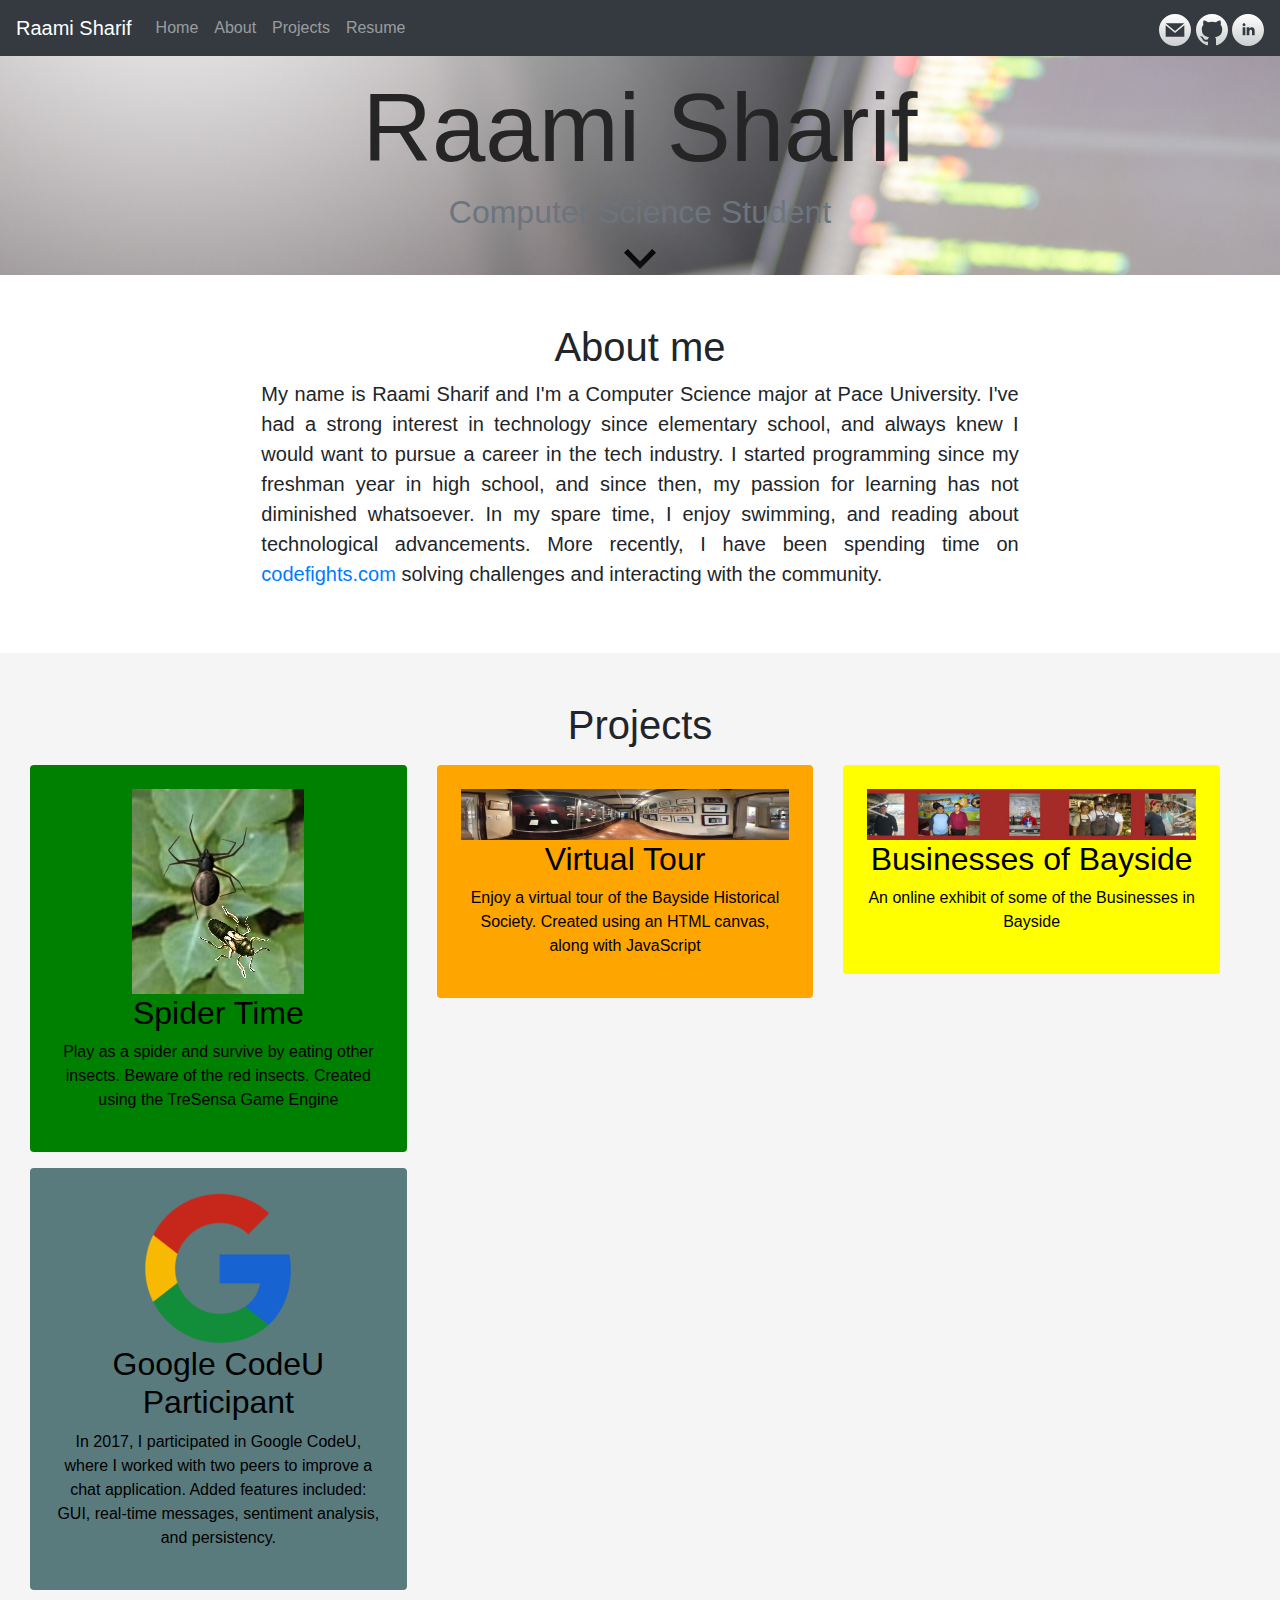
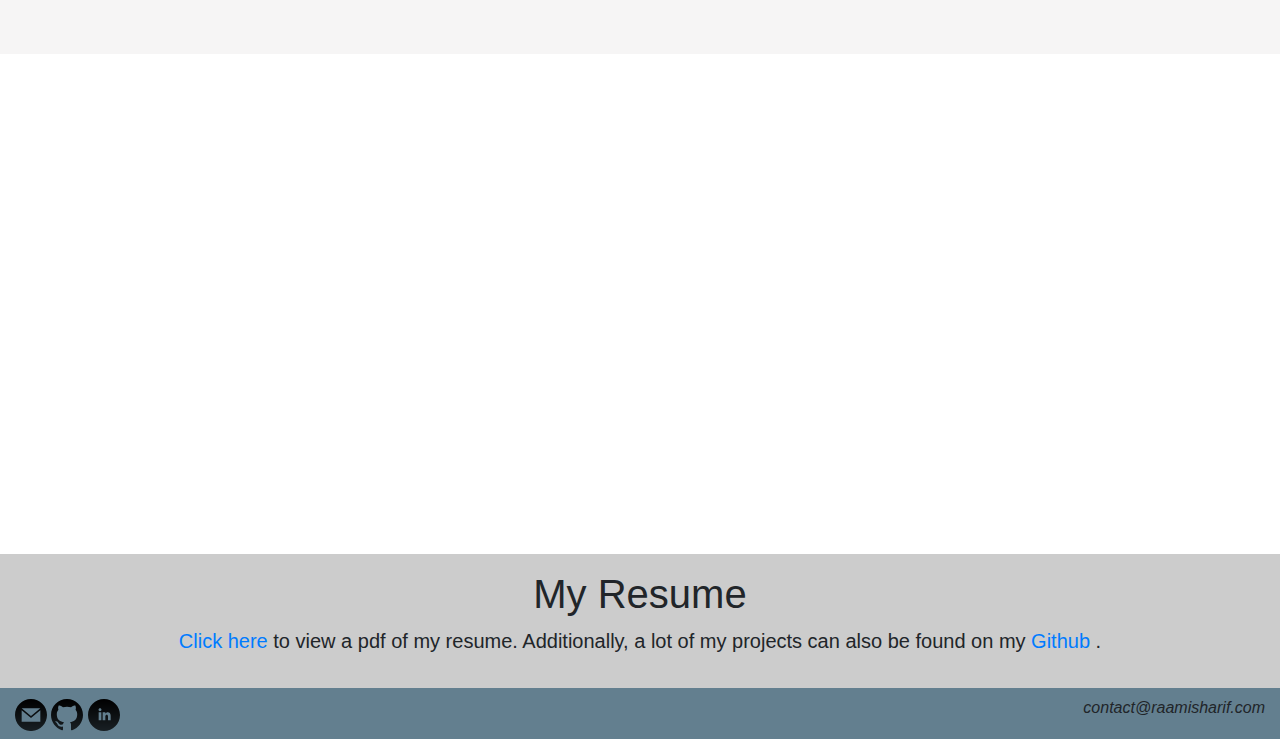
==== index.html @ 8a56b38a "Merge branch 'master' into modal" ====
<!doctype html>
<html lang="en">

<head>
  <!-- Required meta tags -->
  <meta charset="utf-8">
  <meta name="viewport" content="width=device-width, initial-scale=1, shrink-to-fit=no">

  <!-- Bootstrap CSS -->
  <link rel="stylesheet" href="https://maxcdn.bootstrapcdn.com/bootstrap/4.0.0/css/bootstrap.min.css" integrity="sha384-Gn5384xqQ1aoWXA+058RXPxPg6fy4IWvTNh0E263XmFcJlSAwiGgFAW/dAiS6JXm"
    crossorigin="anonymous">

  <link href="styling.css" rel="stylesheet">

  <script>
    (function (i, s, o, g, r, a, m) {
      i['GoogleAnalyticsObject'] = r; i[r] = i[r] || function () {
        (i[r].q = i[r].q || []).push(arguments)
      }, i[r].l = 1 * new Date(); a = s.createElement(o),
        m = s.getElementsByTagName(o)[0]; a.async = 1; a.src = g; m.parentNode.insertBefore(a, m)
    })(window, document, 'script', 'https://www.google-analytics.com/analytics.js', 'ga');

    ga('create', 'UA-87283173-1', 'auto');
    ga('send', 'pageview');

  </script>

  <script>
    var shiftWindow = function () { scrollBy(0, -50) };
    window.addEventListener("hashchange", shiftWindow);
    function load() { if (window.location.hash) shiftWindow(); }
  </script>

  <title>Raami Sharif</title>
</head onload=load()>

<body data-spy="scroll" data-target="#myNavBar" data-offset="50">

  <!-- NAV BAR -->

  <nav id="myNavBar" class="navbar navbar-expand-lg fixed-top navbar-dark bg-dark">

    <span class="navbar-brand mb-0 h1">Raami Sharif</span>

    <button class="navbar-toggler" type="button" data-toggle="collapse" data-target="#navbarNav" aria-controls="navbarNav" aria-expanded="false"
      aria-label="Toggle navigation">
      <span class="navbar-toggler-icon"></span>
    </button>

    <div class="collapse navbar-collapse" id="navbarNav">
      <ul class="navbar-nav mr-auto mt-2 mt-lg-0">
        <li class="nav-item">
          <a href="#home" class="anchorLink nav-link">Home</a>
        </li>
        <li class="nav-item">
          <a href="#about" class="anchorLink nav-link">About</a>
        </li>
        <li class="nav-item">
          <a href="#projects" class="anchorLink nav-link">Projects</a>
        </li>
        <li class="nav-item">
          <a href="#resume" class="anchorLink nav-link">Resume</a>
        </li>
      </ul>

      <span class="text-right my-2 my-lg-0">
        <a href="mailto: contact@raamisharif.com">
          <svg class="octicon" xmlns="http://www.w3.org/2000/svg" viewBox="0 0 24 24">
            <path d="M12 .02c-6.627 0-12 5.373-12 12s5.373 12 12 12 12-5.373 12-12-5.373-12-12-12zm6.99 6.98l-6.99 5.666-6.991-5.666h13.981zm.01 10h-14v-8.505l7 5.673 7-5.672v8.504z"
            />
          </svg>
        </a>
        <a href="https://github.com/rshar1">
          <svg xmlns="http://www.w3.org/2000/svg" class="octicon" viewBox="0 0 24 24">
            <path d="M12 0c-6.626 0-12 5.373-12 12 0 5.302 3.438 9.8 8.207 11.387.599.111.793-.261.793-.577v-2.234c-3.338.726-4.033-1.416-4.033-1.416-.546-1.387-1.333-1.756-1.333-1.756-1.089-.745.083-.729.083-.729 1.205.084 1.839 1.237 1.839 1.237 1.07 1.834 2.807 1.304 3.492.997.107-.775.418-1.305.762-1.604-2.665-.305-5.467-1.334-5.467-5.931 0-1.311.469-2.381 1.236-3.221-.124-.303-.535-1.524.117-3.176 0 0 1.008-.322 3.301 1.23.957-.266 1.983-.399 3.003-.404 1.02.005 2.047.138 3.006.404 2.291-1.552 3.297-1.23 3.297-1.23.653 1.653.242 2.874.118 3.176.77.84 1.235 1.911 1.235 3.221 0 4.609-2.807 5.624-5.479 5.921.43.372.823 1.102.823 2.222v3.293c0 .319.192.694.801.576 4.765-1.589 8.199-6.086 8.199-11.386 0-6.627-5.373-12-12-12z"
            />
          </svg>
        </a>
        <a href="https://www.linkedin.com/in/raami-sharif-444a20108">
          <svg class="octicon" xmlns="http://www.w3.org/2000/svg" viewBox="0 0 24 24">
            <path d="M12 0c-6.627 0-12 5.373-12 12s5.373 12 12 12 12-5.373 12-12-5.373-12-12-12zm-2 16h-2v-6h2v6zm-1-6.891c-.607 0-1.1-.496-1.1-1.109 0-.612.492-1.109 1.1-1.109s1.1.497 1.1 1.109c0 .613-.493 1.109-1.1 1.109zm8 6.891h-1.998v-2.861c0-1.881-2.002-1.722-2.002 0v2.861h-2v-6h2v1.093c.872-1.616 4-1.736 4 1.548v3.359z"
            />
          </svg>
        </a>
      </span>

    </div>
  </nav>

  <!-- HOME SCREEN 
  Credits: Photo by Lukas from Pexels https://www.pexels.com/photo/code-coding-computer-data-574070/
  -->

  <div class="container-fluid sliding-background-Image" id="home">
    <div id="home-TopRow" class="row align-items-end text-center">
      <div class="col">
        <h1 class="display-1"> Raami Sharif </h1>
        <h2 class="text-muted"> Computer Science Student </h2>
      </div>
    </div>

    <div id="home-bottomRow" class="row align-items-end text-center">
      <div class="col">
        <a href="#about" class="anchorLink">
          <svg xmlns="http://www.w3.org/2000/svg" class="octicon" viewBox="0 0 24 24">
            <path d="M0 7.33l2.829-2.83 9.175 9.339 9.167-9.339 2.829 2.83-11.996 12.17z" />
          </svg>
        </a>
      </div>
    </div>
  </div>

  <!-- ABOUT ME -->

  <div class="container col-md-8 text-center p-md-5 py-2 py-sm-2" id="about">
    <h1> About me </h1>

    <p class="lead text-justify">
      My name is Raami Sharif and I'm a Computer Science major at Pace University. I've had a strong interest in technology since
      elementary school, and always knew I would want to pursue a career in the tech industry. I started programming since
      my freshman year in high school, and since then, my passion for learning has not diminished whatsoever. In my spare
      time, I enjoy swimming, and reading about technological advancements. More recently, I have been spending time on
      <a href="https://codefights.com/">codefights.com</a> solving challenges and interacting with the community.
    </p>


  </div>

  <!-- PROJECTS SECTION -->

  <div class="container-fluid text-center py-5" id="projects">

    <h1 class="mb-3"> Projects </h1>

    <div class="container-fluid row">
      <div class="col-md-4 col-sm-12">

        <div class="rounded p-4 mb-3" style="background-color:green">
          <a href="" data-toggle="modal" data-target="#spider-time-modal">
            <img class="img-fluid center-block" src="images/spidertime.jpg" />
            <h2> Spider Time </h2>
            <p> Play as a spider and survive by eating other insects. Beware of the red insects. Created using the TreSensa Game
              Engine
            </p>
          </a>
        </div>

        <div class="rounded p-4 mb-3" style="background-color:rgb(89, 123, 126)">
          <a href="https://github.com/rshar1/codeu_project_2017">
            <img class="img-fluid center-block" src="images/google.png" />
            <h2> Google CodeU Participant </h2>
            <p> In 2017, I participated in Google CodeU, where I worked with two peers to improve a chat application. Added features
              included: GUI, real-time messages, sentiment analysis, and persistency. </p>
          </a>
        </div>

      </div>

      <div class="col-md-4 col-sm-12">
        <div class="rounded p-4 mb-3" style="background-color:orange">
          <a href="" data-toggle="modal" data-target="#virtual-tour-modal">
            <img class="img-fluid center-block" src="images/vtourPic.jpg" />
            <h2> Virtual Tour </h2>
            <p> Enjoy a virtual tour of the Bayside Historical Society. Created using an HTML canvas, along with JavaScript </p>
          </a>
        </div>

      </div>

      <div class="col-md-4 col-sm-12">
        <div class="rounded p-4 mb-3" style="background-color: yellow">
          <a href="">
            <img class="img-fluid center-block" src="images/bobimg.jpg" />
            <h2> Businesses of Bayside </h2>
            <p> An online exhibit of some of the Businesses in Bayside </p>
          </a>
        </div>
      </div>
    </div>
  </div>

  <div class="container-fluid sliding-background-Image" id="ptor"></div>

  <!-- RESUME SECTION -->

  <div class="container-fluid text-center py-3" id="resume">
    <h1> My Resume </h1>
    <p class="lead">
      <a href="myResume/resume.pdf" target="_blank"> Click here </a> to view a pdf of my resume. Additionally, a lot of my projects can also be found on my
      <a href="https://github.com/rshar1" target="_blank"> Github </a>.
    </p>
  </div>


  <!-- FOOTER SECTION (CONTACT) -->

  <div class="container-fluid py-2" id="contact">

    <div class="row justify-content-between">
      <div class="col-md-4 col-5">
        <a href="mailto: contact@raamisharif.com">
          <svg class="octicon" xmlns="http://www.w3.org/2000/svg" viewBox="0 0 24 24">
            <path d="M12 .02c-6.627 0-12 5.373-12 12s5.373 12 12 12 12-5.373 12-12-5.373-12-12-12zm6.99 6.98l-6.99 5.666-6.991-5.666h13.981zm.01 10h-14v-8.505l7 5.673 7-5.672v8.504z"
            />
          </svg>
        </a>
        <a href="https://github.com/rshar1">
          <svg xmlns="http://www.w3.org/2000/svg" class="octicon" viewBox="0 0 24 24">
            <path d="M12 0c-6.626 0-12 5.373-12 12 0 5.302 3.438 9.8 8.207 11.387.599.111.793-.261.793-.577v-2.234c-3.338.726-4.033-1.416-4.033-1.416-.546-1.387-1.333-1.756-1.333-1.756-1.089-.745.083-.729.083-.729 1.205.084 1.839 1.237 1.839 1.237 1.07 1.834 2.807 1.304 3.492.997.107-.775.418-1.305.762-1.604-2.665-.305-5.467-1.334-5.467-5.931 0-1.311.469-2.381 1.236-3.221-.124-.303-.535-1.524.117-3.176 0 0 1.008-.322 3.301 1.23.957-.266 1.983-.399 3.003-.404 1.02.005 2.047.138 3.006.404 2.291-1.552 3.297-1.23 3.297-1.23.653 1.653.242 2.874.118 3.176.77.84 1.235 1.911 1.235 3.221 0 4.609-2.807 5.624-5.479 5.921.43.372.823 1.102.823 2.222v3.293c0 .319.192.694.801.576 4.765-1.589 8.199-6.086 8.199-11.386 0-6.627-5.373-12-12-12z"
            />
          </svg>
        </a>
        <a href="https://www.linkedin.com/in/raami-sharif-444a20108">
          <svg class="octicon" xmlns="http://www.w3.org/2000/svg" viewBox="0 0 24 24">
            <path d="M12 0c-6.627 0-12 5.373-12 12s5.373 12 12 12 12-5.373 12-12-5.373-12-12-12zm-2 16h-2v-6h2v6zm-1-6.891c-.607 0-1.1-.496-1.1-1.109 0-.612.492-1.109 1.1-1.109s1.1.497 1.1 1.109c0 .613-.493 1.109-1.1 1.109zm8 6.891h-1.998v-2.861c0-1.881-2.002-1.722-2.002 0v2.861h-2v-6h2v1.093c.872-1.616 4-1.736 4 1.548v3.359z"
            />
          </svg>
        </a>
      </div>
      <div class="col-md-4 col-7 text-right font-italic">
        contact@raamisharif.com
      </div>
    </div>

  </div>

  <!-- MODALS STORED BELOW (Additional Modals will be explored later) -->

  <!-- Virtual Tour Modal -->

  <div class="modal fade" id="virtual-tour-modal" tabindex="-1" role="dialog" aria-labelledby="virtualTourModal" aria-hidden="true">
    <div class="modal-dialog modal-dialog-centered" role="document">
      <div class="modal-content">
        <div class="modal-header">
          <h5 class="modal-title" id="virtualTourModal">Virtual Tour of Bayside Historical Society</h5>
          <button type="button" class="close" data-dismiss="modal" aria-label="Close">
            <span aria-hidden="true">&times;</span>
          </button>
        </div>
        <div class="modal-body">
          <p>
            While working at the Bayside Historical Society, in 2015, I created a virtual tour of the facility. This was done using Javascript
            and an HTML canvas. It worked very similarly to google maps street view by allowing the user to move around the
            facility and look around.
          </p>
        </div>
        <div class="modal-footer">
          <button type="button" class="btn btn-secondary" data-dismiss="modal">Close</button>
          <!-- <a type="button" href="" class="btn btn-primary">View Example</a> -->
        </div>
      </div>
    </div>
  </div>

  <!-- Spider Time Modal -->

  <div class="modal fade" id="spider-time-modal" tabindex="-1" role="dialog" aria-labelledby="spiderTimeModal" aria-hidden="true">
    <div class="modal-dialog modal-dialog-centered" role="document">
      <div class="modal-content">
        <div class="modal-header">
          <h5 class="modal-title" id="spiderTimeModal"> Spider Time Game (Using TreSensa Game Engine) </h5>
          <button type="button" class="close" data-dismiss="modal" aria-label="Close">
            <span aria-hidden="true">&times;</span>
          </button>
        </div>
        <div class="modal-body">
          <p>
            In my junior year of high school, while learning javascript, I explored the TreSensa game engine. Using the engine, I built
            this game which allows the user to play as a spider and move around the board eating other insects. I was very interested in
            building an environment, and so I explored having an image moving on the canvas to create the illusion that the spider was moving. 
            I implemented a similar idea, in my Virtual Tour Project for the Bayside Historical Society. 
          </p>
        </div>
        <div class="modal-footer">
          <button type="button" class="btn btn-secondary" data-dismiss="modal">Close</button>
          <a type="button" href="http://rshar1.github.io/Spidertime/" class="btn btn-primary">View Example</a>
        </div>
      </div>
    </div>
  </div>

  <!-- Optional JavaScript -->
  <!-- jQuery first, then Popper.js, then Bootstrap JS -->
  <script src="https://code.jquery.com/jquery-3.2.1.min.js" integrity="sha256-hwg4gsxgFZhOsEEamdOYGBf13FyQuiTwlAQgxVSNgt4="
    crossorigin="anonymous"></script>
  <script src="https://cdnjs.cloudflare.com/ajax/libs/popper.js/1.12.9/umd/popper.min.js" integrity="sha384-ApNbgh9B+Y1QKtv3Rn7W3mgPxhU9K/ScQsAP7hUibX39j7fakFPskvXusvfa0b4Q"
    crossorigin="anonymous"></script>
  <script src="https://maxcdn.bootstrapcdn.com/bootstrap/4.0.0/js/bootstrap.min.js" integrity="sha384-JZR6Spejh4U02d8jOt6vLEHfe/JQGiRRSQQxSfFWpi1MquVdAyjUar5+76PVCmYl"
    crossorigin="anonymous"></script>

  <script src="jquery.anchor.js"></script>

  <script type="text/javascript">
    $(document).ready(function () {
      $("#home").height($(window).height() - 50);
      $("#home-TopRow").height($("#home").height() * 0.60);
      $("#home-bottomRow").height($("#home").height() * 0.30);
      $(window).resize(function () {
        $("#home").height($(window).height() - 50);
        $("#home-TopRow").height($("#home").height() * 0.60);
        $("#home-bottomRow").height($("#home").height() * 0.30);
      });
    })
  </script>
</body>

</html>
---- styling.css ----
.sliding-background-Image {
	background-attachment: fixed;
	background-size: cover;
	background-repeat: no-repeat;
	background-position: center top;
}

@media screen and (max-device-width: 1024px) {
	.sliding-background-Image {
		background-attachment: scroll;
	}
}

/*** Home ***/

#home{
	background-image: url("images/home.jpeg");
	padding-top: 70px;
}

#home h1{
	color: #252525;
}

#projects{
	background-color: #e6e4e45e;
}

/* Three Columns */

#projects a {
	text-decoration: none;
	color: black;
}

#projects div div div:hover{
	box-shadow:10px 10px 50px 20px #cccccc inset;
}

/* Projects to Resume Image */
#ptor{
	background-image: url("images/keyboard.jpg");
	min-height: 500px;
}

#resume{
	background-color: #cccccc;
}

#contact{
	background-color: rgba(45, 83, 105, 0.747); 
}

.octicon {
	width: 0.25em; 
	font-size:128px;
	transition:0.5s color ease-in;
	-webkit-transition:0.5s color ease-in 0;
	-moz-transition:0.5s color ease-in 0;
	-o-transition:0.5s color ease-in 0;
	-transition:0.5s color ease-in 0;
	cursor:pointer;
	display: inline-block;
	vertical-align: text-top;
	fill: currentColor;
}

div .octicon {
	color:rgb(0, 0, 0);
	-webkit-mask-image:-webkit-gradient(linear, left top, left bottom, from(black), to(rgba(0,0,0,0.75)));
}

nav .octicon {
	color:rgb(255, 255, 255);
	-webkit-mask-image:-webkit-gradient(linear, left top, left bottom, from(rgb(255, 255, 255)), to(rgba(255, 255, 255, 0.75)));
}

.octicon:hover {
	color:rgb(219, 16, 16)
}
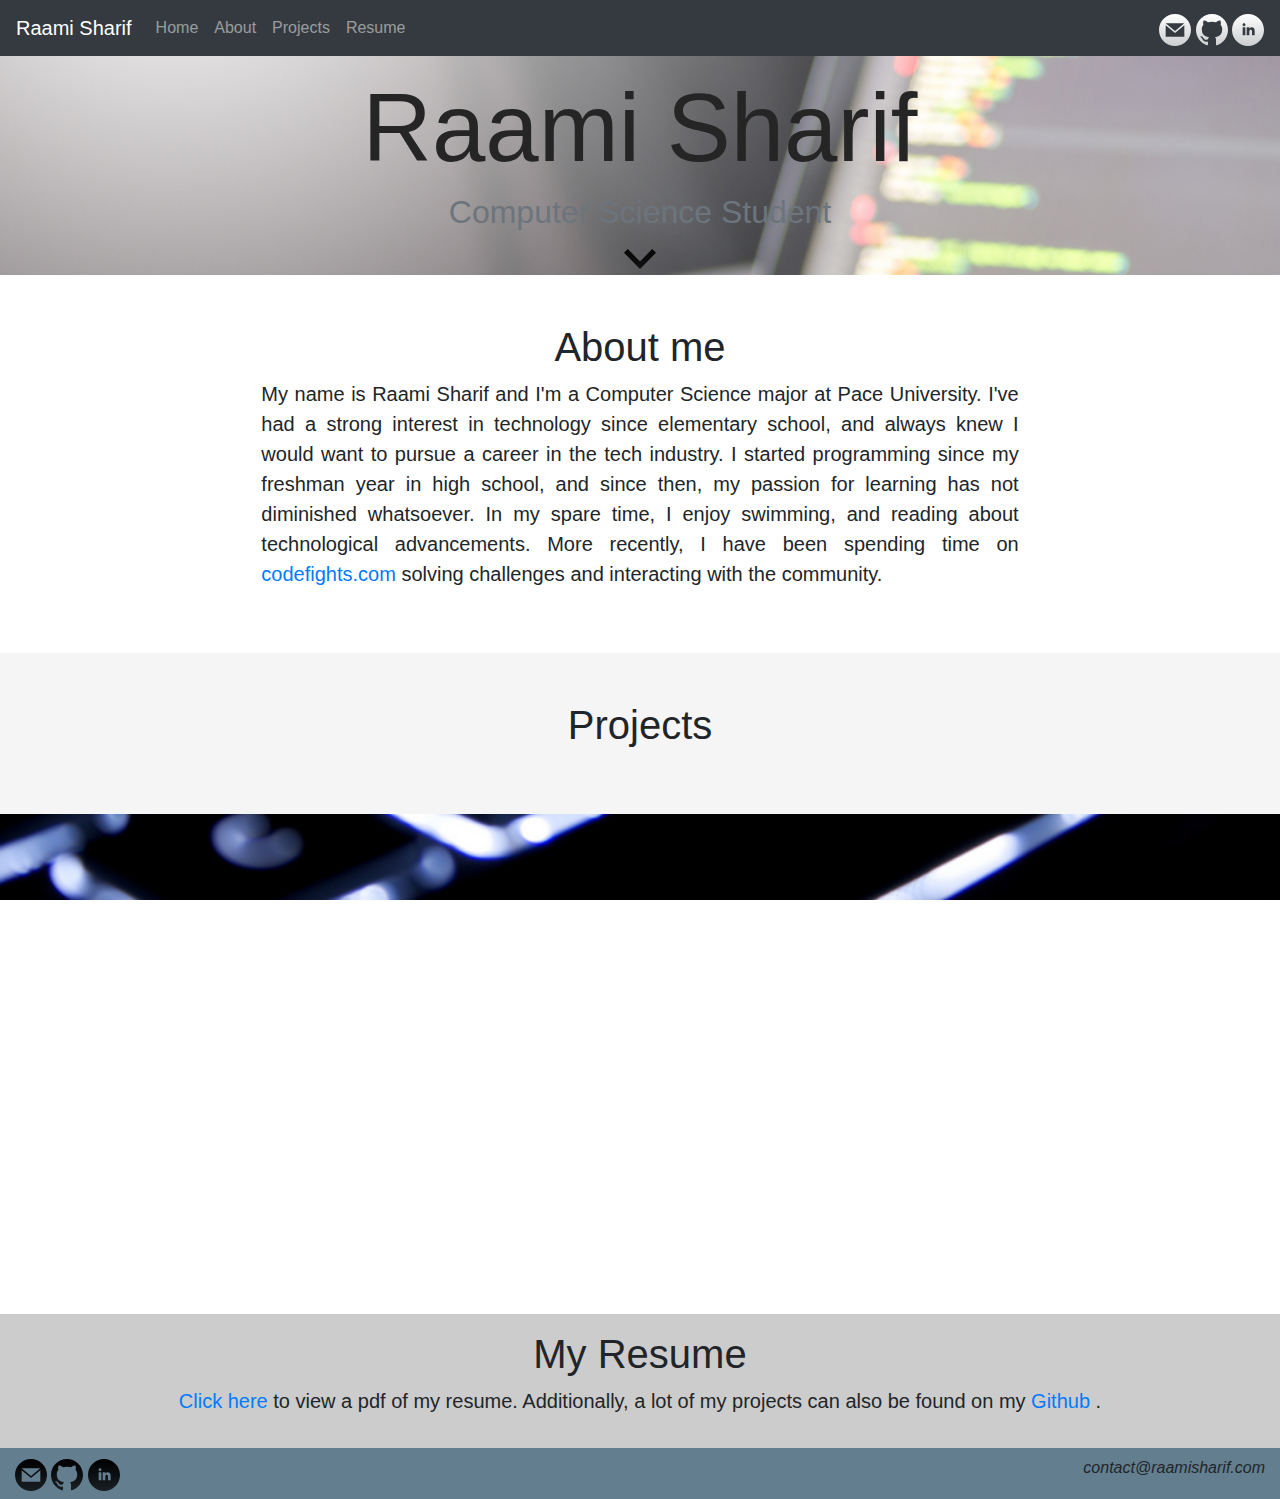
==== commit 72f482dd: "added javascript and json to dynamically load the projects" ====
--- a/index.html
+++ b/index.html
@@ -132,51 +132,12 @@
 
     <h1 class="mb-3"> Projects </h1>
 
-    <div class="container-fluid row">
-      <div class="col-md-4 col-sm-12">
-
-        <div class="rounded p-4 mb-3" style="background-color:green">
-          <a href="" data-toggle="modal" data-target="#spider-time-modal">
-            <img class="img-fluid center-block" src="images/spidertime.jpg" />
-            <h2> Spider Time </h2>
-            <p> Play as a spider and survive by eating other insects. Beware of the red insects. Created using the TreSensa Game
-              Engine
-            </p>
-          </a>
-        </div>
-
-        <div class="rounded p-4 mb-3" style="background-color:rgb(89, 123, 126)">
-          <a href="https://github.com/rshar1/codeu_project_2017">
-            <img class="img-fluid center-block" src="images/google.png" />
-            <h2> Google CodeU Participant </h2>
-            <p> In 2017, I participated in Google CodeU, where I worked with two peers to improve a chat application. Added features
-              included: GUI, real-time messages, sentiment analysis, and persistency. </p>
-          </a>
-        </div>
-
-      </div>
-
-      <div class="col-md-4 col-sm-12">
-        <div class="rounded p-4 mb-3" style="background-color:orange">
-          <a href="" data-toggle="modal" data-target="#virtual-tour-modal">
-            <img class="img-fluid center-block" src="images/vtourPic.jpg" />
-            <h2> Virtual Tour </h2>
-            <p> Enjoy a virtual tour of the Bayside Historical Society. Created using an HTML canvas, along with JavaScript </p>
-          </a>
-        </div>
-
-      </div>
-
-      <div class="col-md-4 col-sm-12">
-        <div class="rounded p-4 mb-3" style="background-color: yellow">
-          <a href="">
-            <img class="img-fluid center-block" src="images/bobimg.jpg" />
-            <h2> Businesses of Bayside </h2>
-            <p> An online exhibit of some of the Businesses in Bayside </p>
-          </a>
-        </div>
-      </div>
-    </div>
+    <div id="projects-grid" class="container-fluid row">
+      <div class="col-md-4 col-sm-12"></div>
+      <div class="col-md-4 col-sm-12"></div>
+      <div class="col-md-4 col-sm-12"></div>
+    </div>
+    
   </div>
 
   <div class="container-fluid sliding-background-Image" id="ptor"></div>
@@ -289,7 +250,7 @@
     crossorigin="anonymous"></script>
 
   <script src="jquery.anchor.js"></script>
-
+  <script src = "loadProjects.js"></script>
   <script type="text/javascript">
     $(document).ready(function () {
       $("#home").height($(window).height() - 50);
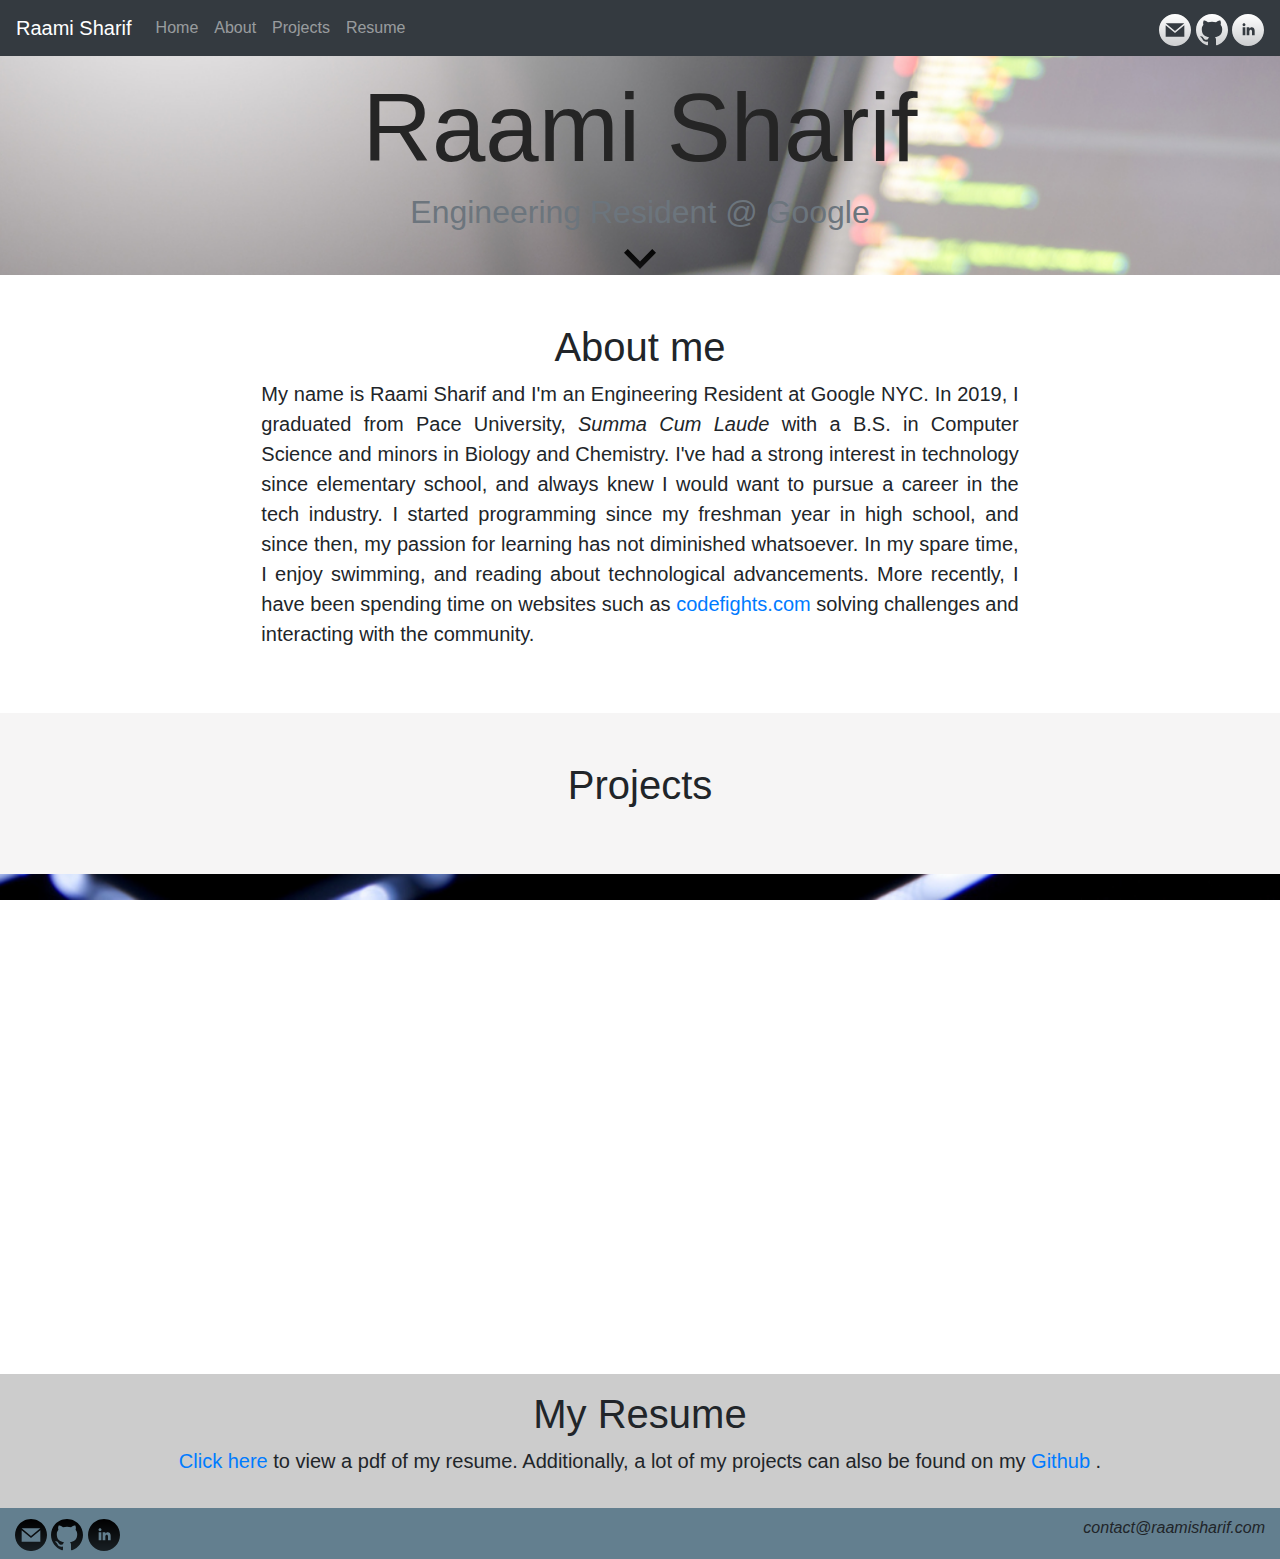
==== commit 550ad068: "updated projects" ====
--- a/index.html
+++ b/index.html
@@ -6,6 +6,7 @@
   <meta charset="utf-8">
   <meta name="viewport" content="width=device-width, initial-scale=1, shrink-to-fit=no">
 
+  <link rel="icon" href="./favicon.png">
   <!-- Bootstrap CSS -->
   <link rel="stylesheet" href="https://maxcdn.bootstrapcdn.com/bootstrap/4.0.0/css/bootstrap.min.css" integrity="sha384-Gn5384xqQ1aoWXA+058RXPxPg6fy4IWvTNh0E263XmFcJlSAwiGgFAW/dAiS6JXm"
     crossorigin="anonymous">
@@ -32,7 +33,7 @@
   </script>
 
   <title>Raami Sharif</title>
-</head onload=load()>
+</head>
 
 <body data-spy="scroll" data-target="#myNavBar" data-offset="50">
 
@@ -95,7 +96,7 @@
     <div id="home-TopRow" class="row align-items-end text-center">
       <div class="col">
         <h1 class="display-1"> Raami Sharif </h1>
-        <h2 class="text-muted"> Computer Science Student </h2>
+        <h2 class="text-muted"> Engineering Resident @ Google </h2>
       </div>
     </div>
 
@@ -116,11 +117,11 @@
     <h1> About me </h1>
 
     <p class="lead text-justify">
-      My name is Raami Sharif and I'm a Computer Science major at Pace University. I've had a strong interest in technology since
-      elementary school, and always knew I would want to pursue a career in the tech industry. I started programming since
-      my freshman year in high school, and since then, my passion for learning has not diminished whatsoever. In my spare
-      time, I enjoy swimming, and reading about technological advancements. More recently, I have been spending time on
-      <a href="https://codefights.com/">codefights.com</a> solving challenges and interacting with the community.
+      My name is Raami Sharif and I'm an Engineering Resident at Google NYC. In 2019, I graduated from Pace University, <i> Summa Cum Laude</i> with a B.S. in Computer Science 
+      and minors in Biology and Chemistry. I've had a strong interest in technology since elementary school, and always knew I would want to pursue a career in the tech industry.
+      I started programming since my freshman year in high school, and since then, my passion for learning has not diminished whatsoever. In my spare time, I enjoy swimming, 
+      and reading about technological advancements. More recently, I have been spending time on websites such as <a href="https://codefights.com/">codefights.com</a> solving 
+      challenges and interacting with the community.
     </p>
 
 
@@ -183,61 +184,6 @@
       </div>
     </div>
 
-  </div>
-
-  <!-- MODALS STORED BELOW (Additional Modals will be explored later) -->
-
-  <!-- Virtual Tour Modal -->
-
-  <div class="modal fade" id="virtual-tour-modal" tabindex="-1" role="dialog" aria-labelledby="virtualTourModal" aria-hidden="true">
-    <div class="modal-dialog modal-dialog-centered" role="document">
-      <div class="modal-content">
-        <div class="modal-header">
-          <h5 class="modal-title" id="virtualTourModal">Virtual Tour of Bayside Historical Society</h5>
-          <button type="button" class="close" data-dismiss="modal" aria-label="Close">
-            <span aria-hidden="true">&times;</span>
-          </button>
-        </div>
-        <div class="modal-body">
-          <p>
-            While working at the Bayside Historical Society, in 2015, I created a virtual tour of the facility. This was done using Javascript
-            and an HTML canvas. It worked very similarly to google maps street view by allowing the user to move around the
-            facility and look around.
-          </p>
-        </div>
-        <div class="modal-footer">
-          <button type="button" class="btn btn-secondary" data-dismiss="modal">Close</button>
-          <!-- <a type="button" href="" class="btn btn-primary">View Example</a> -->
-        </div>
-      </div>
-    </div>
-  </div>
-
-  <!-- Spider Time Modal -->
-
-  <div class="modal fade" id="spider-time-modal" tabindex="-1" role="dialog" aria-labelledby="spiderTimeModal" aria-hidden="true">
-    <div class="modal-dialog modal-dialog-centered" role="document">
-      <div class="modal-content">
-        <div class="modal-header">
-          <h5 class="modal-title" id="spiderTimeModal"> Spider Time Game (Using TreSensa Game Engine) </h5>
-          <button type="button" class="close" data-dismiss="modal" aria-label="Close">
-            <span aria-hidden="true">&times;</span>
-          </button>
-        </div>
-        <div class="modal-body">
-          <p>
-            In my junior year of high school, while learning javascript, I explored the TreSensa game engine. Using the engine, I built
-            this game which allows the user to play as a spider and move around the board eating other insects. I was very interested in
-            building an environment, and so I explored having an image moving on the canvas to create the illusion that the spider was moving. 
-            I implemented a similar idea, in my Virtual Tour Project for the Bayside Historical Society. 
-          </p>
-        </div>
-        <div class="modal-footer">
-          <button type="button" class="btn btn-secondary" data-dismiss="modal">Close</button>
-          <a type="button" href="http://rshar1.github.io/Spidertime/" class="btn btn-primary">View Example</a>
-        </div>
-      </div>
-    </div>
   </div>
 
   <!-- Optional JavaScript -->
@@ -251,16 +197,21 @@
 
   <script src="jquery.anchor.js"></script>
   <script src = "loadProjects.js"></script>
+  <script src="js/scrollreveal.min.js"></script>
   <script type="text/javascript">
     $(document).ready(function () {
       $("#home").height($(window).height() - 50);
       $("#home-TopRow").height($("#home").height() * 0.60);
       $("#home-bottomRow").height($("#home").height() * 0.30);
+      window.sr = ScrollReveal();
       $(window).resize(function () {
         $("#home").height($(window).height() - 50);
         $("#home-TopRow").height($("#home").height() * 0.60);
         $("#home-bottomRow").height($("#home").height() * 0.30);
       });
+      $(window).scroll(function(){
+        $("#home-bottomRow").css("opacity", 1 - $(window).scrollTop() / ($('#home').height() / 2));
+      });
     })
   </script>
 </body>
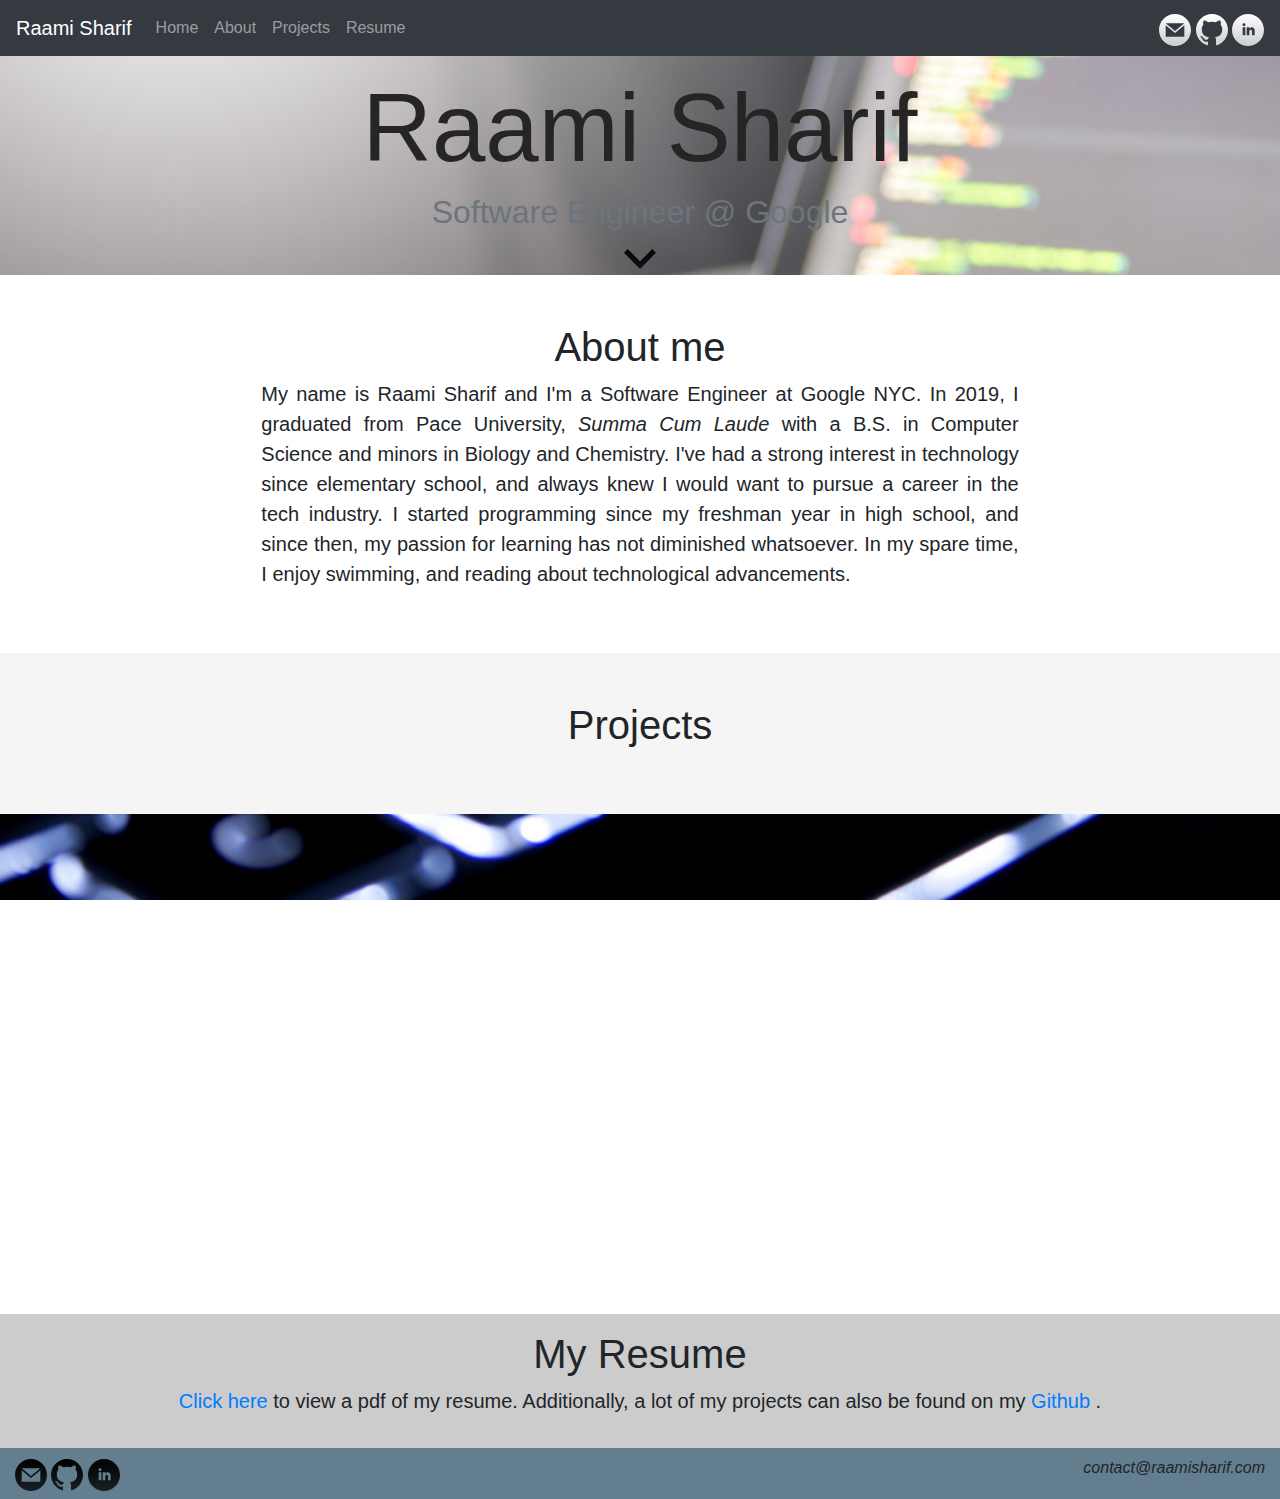
==== commit 65dbfa93: "Regular update." ====
--- a/index.html
+++ b/index.html
@@ -96,7 +96,7 @@
     <div id="home-TopRow" class="row align-items-end text-center">
       <div class="col">
         <h1 class="display-1"> Raami Sharif </h1>
-        <h2 class="text-muted"> Engineering Resident @ Google </h2>
+        <h2 class="text-muted"> Software Engineer @ Google </h2>
       </div>
     </div>
 
@@ -117,14 +117,11 @@
     <h1> About me </h1>
 
     <p class="lead text-justify">
-      My name is Raami Sharif and I'm an Engineering Resident at Google NYC. In 2019, I graduated from Pace University, <i> Summa Cum Laude</i> with a B.S. in Computer Science 
+      My name is Raami Sharif and I'm a Software Engineer at Google NYC. In 2019, I graduated from Pace University, <i> Summa Cum Laude</i> with a B.S. in Computer Science 
       and minors in Biology and Chemistry. I've had a strong interest in technology since elementary school, and always knew I would want to pursue a career in the tech industry.
       I started programming since my freshman year in high school, and since then, my passion for learning has not diminished whatsoever. In my spare time, I enjoy swimming, 
-      and reading about technological advancements. More recently, I have been spending time on websites such as <a href="https://codefights.com/">codefights.com</a> solving 
-      challenges and interacting with the community.
+      and reading about technological advancements.
     </p>
-
-
   </div>
 
   <!-- PROJECTS SECTION -->
@@ -215,5 +212,4 @@
     })
   </script>
 </body>
-
-</html>+</html>
